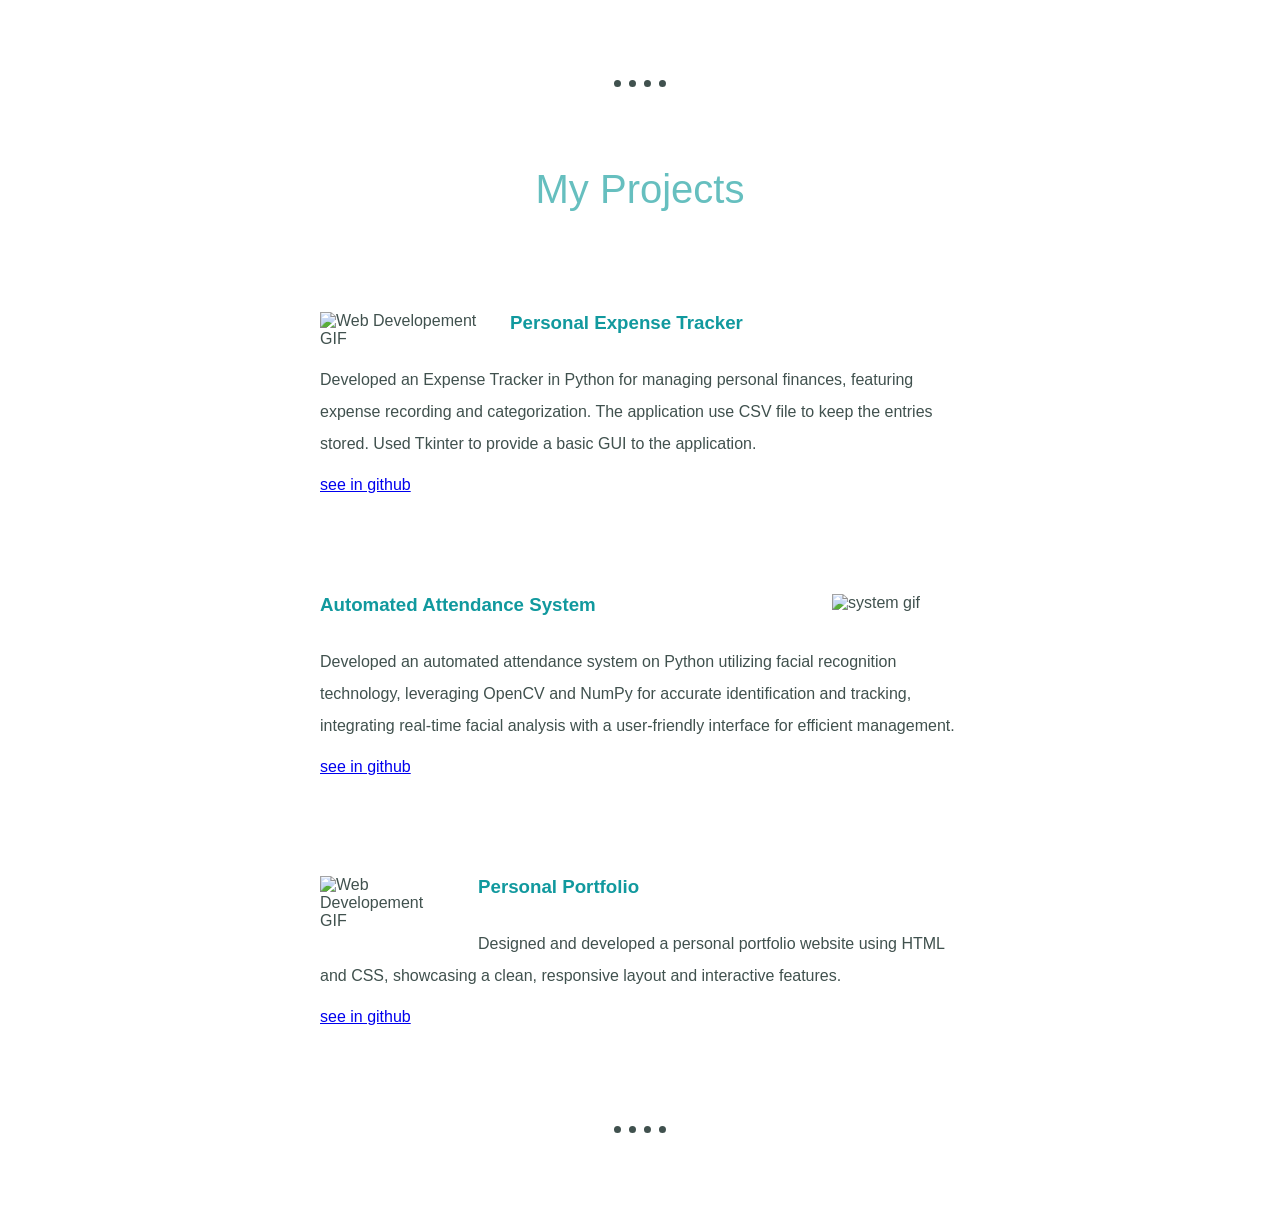
==== projects.html @ 66a77a2b "Add files via upload" ====
<!DOCTYPE html>
<html lang="en">
<head>
    <meta charset="UTF-8">
    <meta name="viewport" content="width=device-width, initial-scale=1.0">
    <title>Projects</title>
    <link rel="stylesheet" href="vstyle.css">
</head>
<body>
    <!-- <h1>hello</h1> -->
     <hr>
    <div class="skills">
        <h2>My Projects</h2>
        <div class="skill-row">
          <img class="web-gif" src="https://media4.giphy.com/media/v1.Y2lkPTc5MGI3NjExaHEzYWNvMzRzNmo3bHVpZzZkcmo0YmtydnNjd2s3bnBpc3g0NzJqcSZlcD12MV9pbnRlcm5hbF9naWZfYnlfaWQmY3Q9cw/OccMlQrNO0YU4zFchY/giphy.webp" alt="Web Developement GIF">
          <h3>Personal Expense Tracker </h3>
          <p>Developed an Expense Tracker in Python for managing personal finances, featuring expense recording and categorization.
            The application use CSV file to keep the entries stored. Used Tkinter to provide a basic GUI to the application. </p>
            <a href="https://github.com/sudhanshu100/projects/tree/main/Expence%20tracker">see in github</a>
        </div>
        <div class="skill-row">
          <img class="edi-img" src="D:\my codes\Web Developement\pngs\face scan.gif" alt="system gif">
          <h3>Automated Attendance System</h3>
          <p>Developed an automated attendance system on Python utilizing facial recognition technology, leveraging OpenCV and NumPy for accurate identification
             and tracking, integrating real-time facial analysis with a user-friendly interface for efficient management. </p>
             <a href="https://github.com/sudhanshu100/projects/tree/main/Expence%20tracker">see in github</a>
        </div>
        <div class="skill-row">
          <img class="python-gif" src="D:\my codes\Web Developement\pngs\portfolio.gif" alt="Web Developement GIF">
          <h3>Personal Portfolio</h3>
          <p>Designed and developed a personal portfolio website using HTML and CSS, showcasing a clean, responsive layout and interactive features. </p>
          <a href="https://github.com/sudhanshu100/projects/tree/main/Portfolio">see in github</a>
        </div>
        
    </div>
    <hr>
</body>
</html>
---- vstyle.css ----
body{
  margin: 0 ;
  text-align: center;
  font-family: 'poppins', sans-serif;
  color: #40514E;
}
nav{
  font-family: 'poppins', sans-serif;
  display: flex;
  justify-content: space-around;
  align-items: center;
  height: 50px;
  color: white;
  background-color: #40514E;
}
nav ul{
  display: flex;
  align-items: center;
}
nav ul li{
  list-style: none;
  margin: 0 23px;
}
.nav-link{
  text-decoration: none;
  color: white;
}
.profile h1{
  margin-top: 0;
  font-size: 5rem;
  font-family: 'poppins', sans-serif;
  font-weight:500;
  font-size: 8rem;
  background: linear-gradient(90deg,#86e5cd,#FFBBBB);
  background-size: 400% 400%;
  color: transparent;
  background-clip: text;
  -webkit-background-clip: text;
  animation: gradient 5s ease infinite;
}
@keyframes gradient {
  0% {
      background-position: 0% 50%;
  }
  50% {
      background-position: 100% 50%;
  }
  100% {
      background-position: 0% 50%;
  }
}
.right a:hover{
  color: #4ed4d4;
}
.first-section{
  display: flex;
  justify-content: space-around;
}
.first-left{
  width: 50%;
  margin: 50px 0;
}
.football{
  height: 50%;
  width: 50%;
  animation: rotate 4s linear infinite;
}
@keyframes rotate {
  from {
      transform: rotate(0deg);
  }
  to {
      transform: rotate(360deg);
  }
}
.first-right{
  width: 50%;
}
.first-right img{
  width: 50%;
  height: 80%;
  margin: 50px 0;
}

h1{
  margin: 50px auto 0 auto;
  font-family: 'Kalam', cursive;
  font-family: 'Sacramento', cursive;
  font-size: 5.624rem;
  color: #596e6a;
  line-height: 2;
}
h2{
  font-family: 'Montserrat', sans-serif;
  font-size: 2.5rem;
  color: #66BFBF;
  font-weight: normal;
  margin-top: 0;
}
h3{
  font-family: 'Montserrat', sans-serif;
  color: #11999E;
  margin-bottom: 30px;
}
p{
  line-height: 2;
}
.middle-container{
 margin: 0px auto;
}
.bottom-container{
  height: 150px;
  background-color: #66BFBF;
  padding-bottom: 20px;
  background-color: #40514E;
}
.profile-picture{
  height: 15%;
  width: 15%;
  border-radius: 100%;
}
.web-gif{
  height: 25%;
  width: 25%;
  float: left;
  margin-right: 30px;
}
.python-gif{
  height: 20%;
  width: 20%;
  float: left;
  margin-right: 30px;
}
.edi-img{
  height: 20%;
  width: 20%;
  float: right;
  margin-left: 30px;
  }
.c-gif{
  height: 22%;
  width: 22%;
  float: right;
  margin-left: 30px;
  }
.skill-row{
  width: 50%;
  margin: 100px auto 100px auto;
  text-align: left;
}
hr{
  border-style: none;
  border-top-style: dotted;
  border-width: 7px;
  width: 4%;
  height: 0;
  border-color: #40514E;
  margin: 80px auto 80px auto;
}
.btn {
  background: #66BFBF;
  background-image: -webkit-linear-gradient(top, #66BFBF, #4ed4d4);
  background-image: -moz-linear-gradient(top, #66BFBF, #4ed4d4);
  background-image: -ms-linear-gradient(top, #66BFBF, #4ed4d4);
  background-image: -o-linear-gradient(top, #66BFBF, #4ed4d4);
  background-image: linear-gradient(to bottom, #66BFBF, #4ed4d4);
  -webkit-border-radius: 28;
  -moz-border-radius: 28;
  border-radius: 28px;
  font-family: Arial;
  color: #ffffff;
  font-size: 20px;
  padding: 10px 20px 10px 20px;
  text-decoration: none;
  display: inline-block;
  margin-top: 50px;
  margin-bottom: 2%;
}

.btn:hover {
  background: #4ed4d4;
  background-image: -webkit-linear-gradient(top, #4ed4d4, #66BFBF);
  background-image: -moz-linear-gradient(top, #4ed4d4, #66BFBF);
  background-image: -ms-linear-gradient(top, #4ed4d4, #66BFBF);
  background-image: -o-linear-gradient(top, #4ed4d4, #66BFBF);
  background-image: linear-gradient(to bottom, #4ed4d4, #66BFBF);
  text-decoration: none;
}
.footer-link{
  margin: 50px 20px 50px 20px;
  display: inline-block;
  text-decoration: none;
  color: white;
}
.bottom-container a:hover{
  color: #4ed4d4;
}
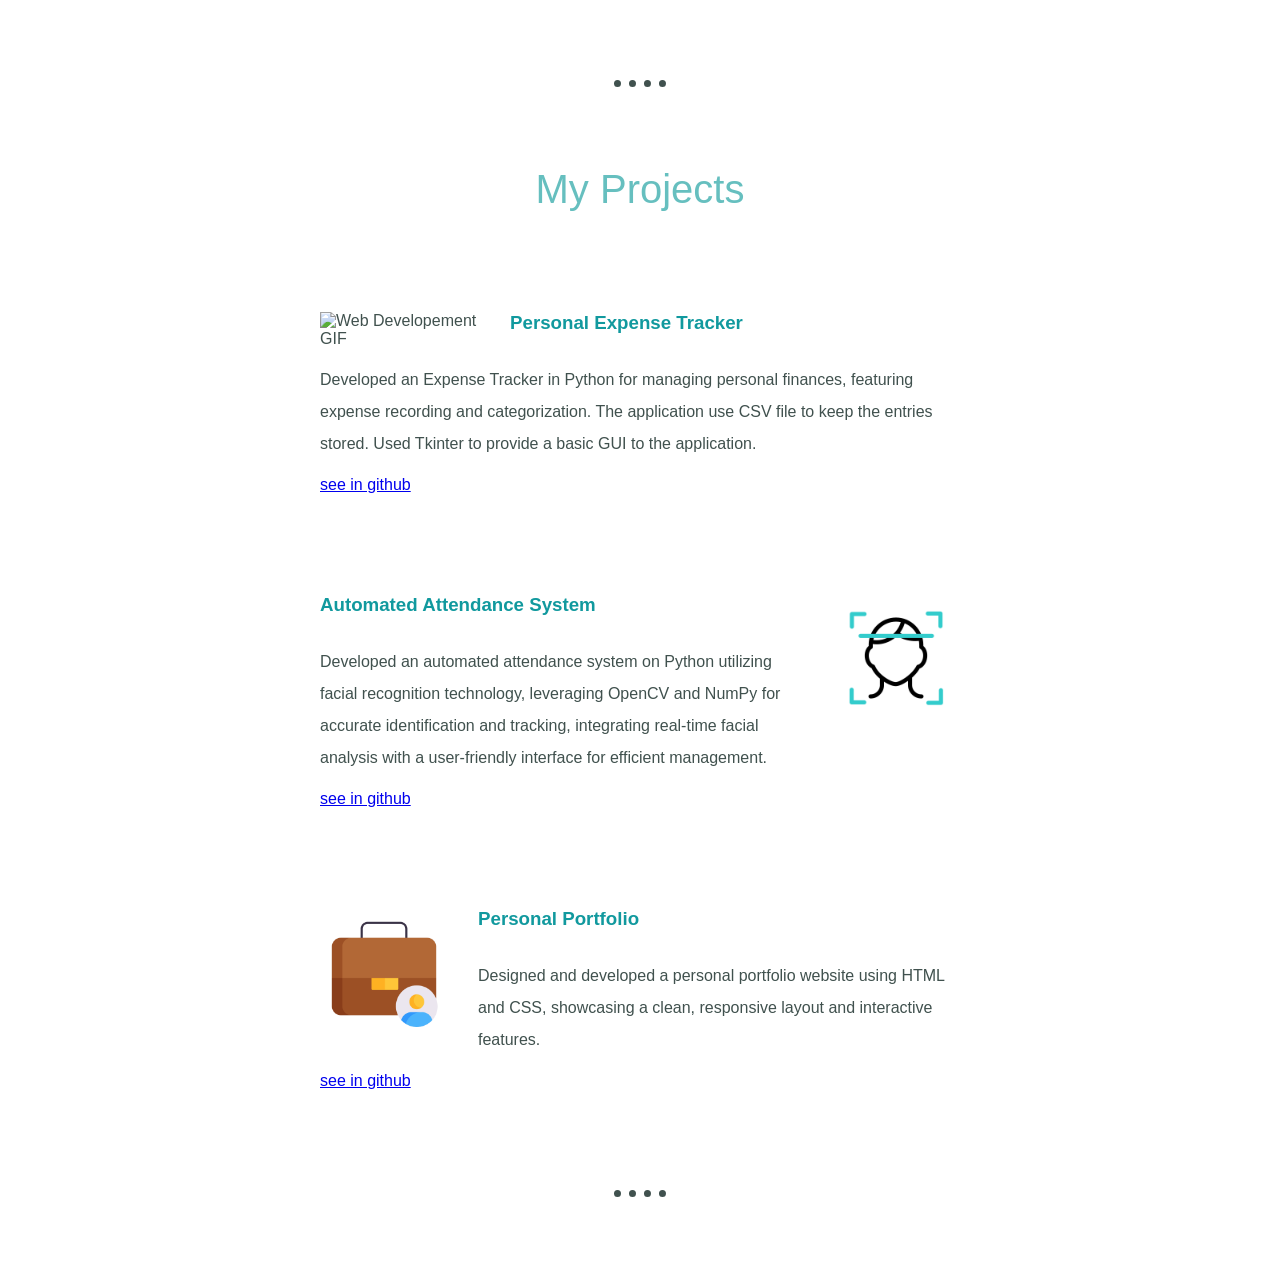
==== commit e93faaf3: "Update projects.html" ====
--- a/projects.html
+++ b/projects.html
@@ -19,14 +19,14 @@
             <a href="https://github.com/sudhanshu100/projects/tree/main/Expence%20tracker">see in github</a>
         </div>
         <div class="skill-row">
-          <img class="edi-img" src="D:\my codes\Web Developement\pngs\face scan.gif" alt="system gif">
+          <img class="edi-img" src="pngs/face scan.gif" alt="system gif">
           <h3>Automated Attendance System</h3>
           <p>Developed an automated attendance system on Python utilizing facial recognition technology, leveraging OpenCV and NumPy for accurate identification
              and tracking, integrating real-time facial analysis with a user-friendly interface for efficient management. </p>
              <a href="https://github.com/sudhanshu100/projects/tree/main/Expence%20tracker">see in github</a>
         </div>
         <div class="skill-row">
-          <img class="python-gif" src="D:\my codes\Web Developement\pngs\portfolio.gif" alt="Web Developement GIF">
+          <img class="python-gif" src="pngs/portfolio.gif" alt="Web Developement GIF">
           <h3>Personal Portfolio</h3>
           <p>Designed and developed a personal portfolio website using HTML and CSS, showcasing a clean, responsive layout and interactive features. </p>
           <a href="https://github.com/sudhanshu100/projects/tree/main/Portfolio">see in github</a>
@@ -35,4 +35,4 @@
     </div>
     <hr>
 </body>
-</html>+</html>
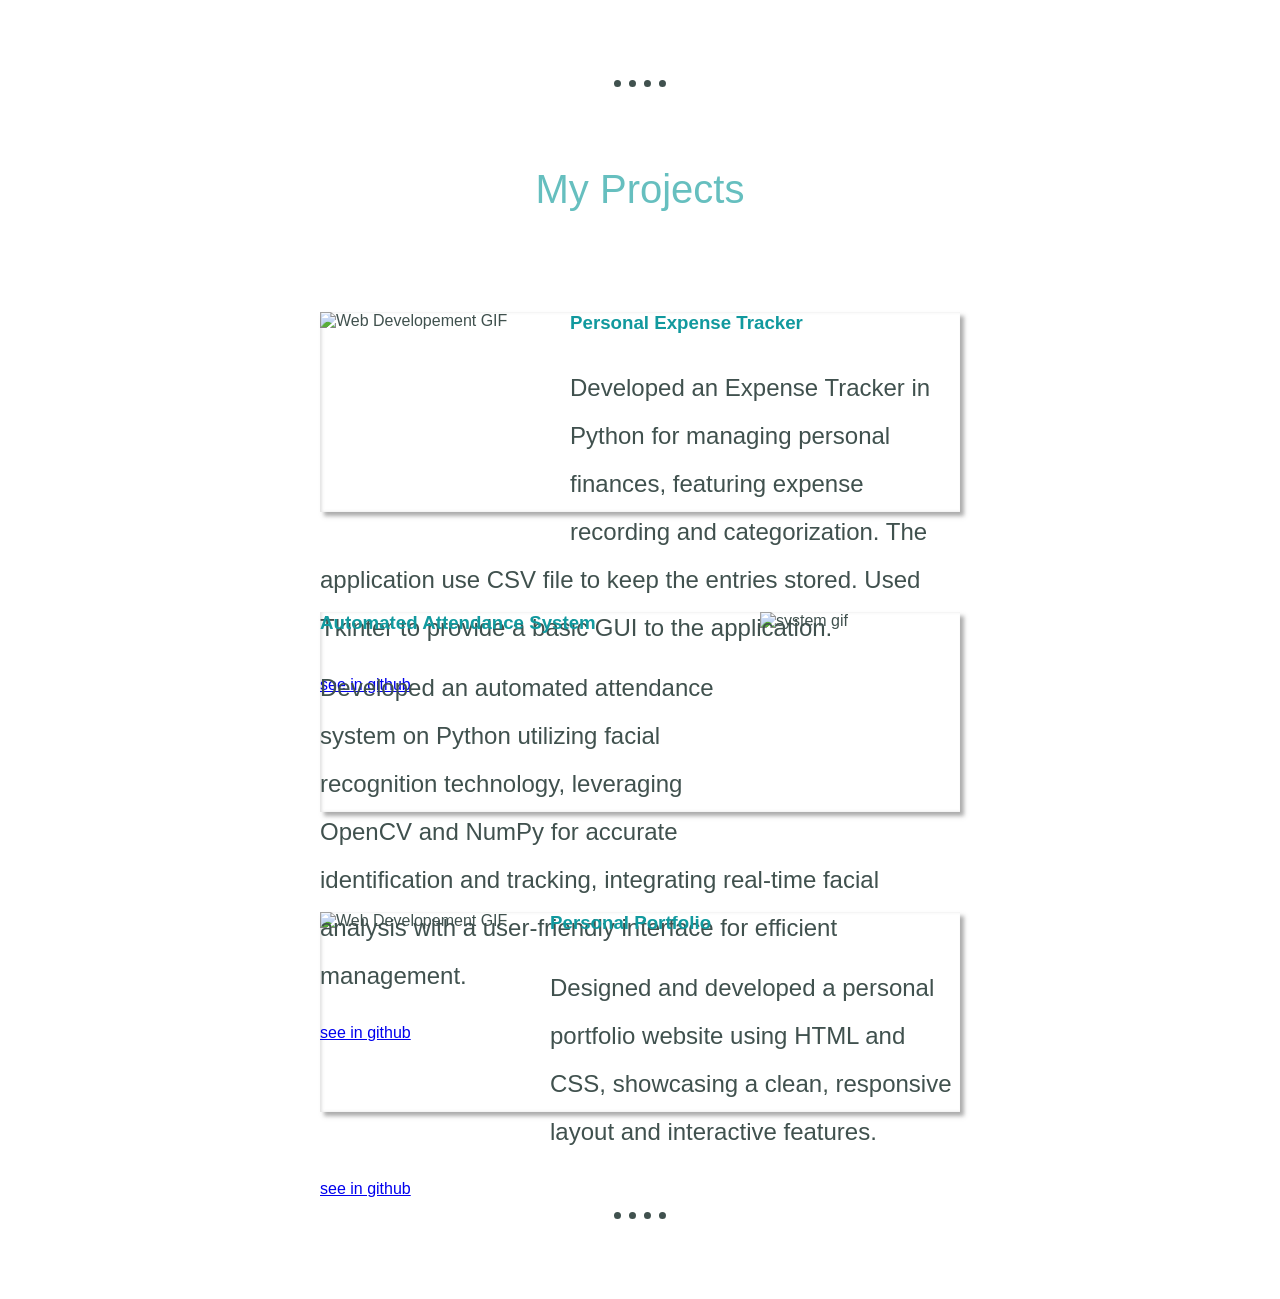
==== commit d3b55a82: "made changes in project section" ====
--- a/projects.html
+++ b/projects.html
@@ -1,38 +1,37 @@
-<!DOCTYPE html>
-<html lang="en">
-<head>
-    <meta charset="UTF-8">
-    <meta name="viewport" content="width=device-width, initial-scale=1.0">
-    <title>Projects</title>
-    <link rel="stylesheet" href="vstyle.css">
-</head>
-<body>
-    <!-- <h1>hello</h1> -->
-     <hr>
-    <div class="skills">
-        <h2>My Projects</h2>
-        <div class="skill-row">
-          <img class="web-gif" src="https://media4.giphy.com/media/v1.Y2lkPTc5MGI3NjExaHEzYWNvMzRzNmo3bHVpZzZkcmo0YmtydnNjd2s3bnBpc3g0NzJqcSZlcD12MV9pbnRlcm5hbF9naWZfYnlfaWQmY3Q9cw/OccMlQrNO0YU4zFchY/giphy.webp" alt="Web Developement GIF">
-          <h3>Personal Expense Tracker </h3>
-          <p>Developed an Expense Tracker in Python for managing personal finances, featuring expense recording and categorization.
-            The application use CSV file to keep the entries stored. Used Tkinter to provide a basic GUI to the application. </p>
-            <a href="https://github.com/sudhanshu100/projects/tree/main/Expence%20tracker">see in github</a>
-        </div>
-        <div class="skill-row">
-          <img class="edi-img" src="pngs/face scan.gif" alt="system gif">
-          <h3>Automated Attendance System</h3>
-          <p>Developed an automated attendance system on Python utilizing facial recognition technology, leveraging OpenCV and NumPy for accurate identification
-             and tracking, integrating real-time facial analysis with a user-friendly interface for efficient management. </p>
-             <a href="https://github.com/sudhanshu100/projects/tree/main/Expence%20tracker">see in github</a>
-        </div>
-        <div class="skill-row">
-          <img class="python-gif" src="pngs/portfolio.gif" alt="Web Developement GIF">
-          <h3>Personal Portfolio</h3>
-          <p>Designed and developed a personal portfolio website using HTML and CSS, showcasing a clean, responsive layout and interactive features. </p>
-          <a href="https://github.com/sudhanshu100/projects/tree/main/Portfolio">see in github</a>
-        </div>
-        
-    </div>
-    <hr>
-</body>
-</html>
+<!DOCTYPE html>
+<html lang="en">
+<head>
+    <meta charset="UTF-8">
+    <meta name="viewport" content="width=device-width, initial-scale=1.0">
+    <title>Projects</title>
+    <link rel="stylesheet" href="vstyle.css">
+</head>
+<body>
+     <hr>
+    <div class="skills">
+        <h2>My Projects</h2>
+        <div class="skill-row">
+          <img class="web-gif" src="https://media4.giphy.com/media/v1.Y2lkPTc5MGI3NjExaHEzYWNvMzRzNmo3bHVpZzZkcmo0YmtydnNjd2s3bnBpc3g0NzJqcSZlcD12MV9pbnRlcm5hbF9naWZfYnlfaWQmY3Q9cw/OccMlQrNO0YU4zFchY/giphy.webp" alt="Web Developement GIF">
+          <h3>Personal Expense Tracker </h3>
+          <p>Developed an Expense Tracker in Python for managing personal finances, featuring expense recording and categorization.
+            The application use CSV file to keep the entries stored. Used Tkinter to provide a basic GUI to the application. </p>
+            <a href="https://github.com/sudhanshu100/projects/tree/main/Expence%20tracker">see in github</a>
+        </div>
+        <div class="skill-row">
+          <img class="edi-img" src="D:\my codes\Web Developement\pngs\face scan.gif" alt="system gif">
+          <h3>Automated Attendance System</h3>
+          <p>Developed an automated attendance system on Python utilizing facial recognition technology, leveraging OpenCV and NumPy for accurate identification
+             and tracking, integrating real-time facial analysis with a user-friendly interface for efficient management. </p>
+             <a href="https://github.com/sudhanshu100/projects/tree/main/Automated%20Attendance%20System">see in github</a>
+        </div>
+        <div class="skill-row">
+          <img class="python-gif" src="D:\my codes\Web Developement\pngs\portfolio.gif" alt="Web Developement GIF">
+          <h3>Personal Portfolio</h3>
+          <p>Designed and developed a personal portfolio website using HTML and CSS, showcasing a clean, responsive layout and interactive features. </p>
+          <a href="https://github.com/sudhanshu100/projects/tree/main/Portfolio">see in github</a>
+        </div>
+        
+    </div>
+    <hr>
+</body>
+</html>
--- a/vstyle.css
+++ b/vstyle.css
@@ -1,198 +1,244 @@
-body{
-  margin: 0 ;
-  text-align: center;
-  font-family: 'poppins', sans-serif;
-  color: #40514E;
-}
-nav{
-  font-family: 'poppins', sans-serif;
-  display: flex;
-  justify-content: space-around;
-  align-items: center;
-  height: 50px;
-  color: white;
-  background-color: #40514E;
-}
-nav ul{
-  display: flex;
-  align-items: center;
-}
-nav ul li{
-  list-style: none;
-  margin: 0 23px;
-}
-.nav-link{
-  text-decoration: none;
-  color: white;
-}
-.profile h1{
-  margin-top: 0;
-  font-size: 5rem;
-  font-family: 'poppins', sans-serif;
-  font-weight:500;
-  font-size: 8rem;
-  background: linear-gradient(90deg,#86e5cd,#FFBBBB);
-  background-size: 400% 400%;
-  color: transparent;
-  background-clip: text;
-  -webkit-background-clip: text;
-  animation: gradient 5s ease infinite;
-}
-@keyframes gradient {
-  0% {
-      background-position: 0% 50%;
-  }
-  50% {
-      background-position: 100% 50%;
-  }
-  100% {
-      background-position: 0% 50%;
-  }
-}
-.right a:hover{
-  color: #4ed4d4;
-}
-.first-section{
-  display: flex;
-  justify-content: space-around;
-}
-.first-left{
-  width: 50%;
-  margin: 50px 0;
-}
-.football{
-  height: 50%;
-  width: 50%;
-  animation: rotate 4s linear infinite;
-}
-@keyframes rotate {
-  from {
-      transform: rotate(0deg);
-  }
-  to {
-      transform: rotate(360deg);
-  }
-}
-.first-right{
-  width: 50%;
-}
-.first-right img{
-  width: 50%;
-  height: 80%;
-  margin: 50px 0;
-}
-
-h1{
-  margin: 50px auto 0 auto;
-  font-family: 'Kalam', cursive;
-  font-family: 'Sacramento', cursive;
-  font-size: 5.624rem;
-  color: #596e6a;
-  line-height: 2;
-}
-h2{
-  font-family: 'Montserrat', sans-serif;
-  font-size: 2.5rem;
-  color: #66BFBF;
-  font-weight: normal;
-  margin-top: 0;
-}
-h3{
-  font-family: 'Montserrat', sans-serif;
-  color: #11999E;
-  margin-bottom: 30px;
-}
-p{
-  line-height: 2;
-}
-.middle-container{
- margin: 0px auto;
-}
-.bottom-container{
-  height: 150px;
-  background-color: #66BFBF;
-  padding-bottom: 20px;
-  background-color: #40514E;
-}
-.profile-picture{
-  height: 15%;
-  width: 15%;
-  border-radius: 100%;
-}
-.web-gif{
-  height: 25%;
-  width: 25%;
-  float: left;
-  margin-right: 30px;
-}
-.python-gif{
-  height: 20%;
-  width: 20%;
-  float: left;
-  margin-right: 30px;
-}
-.edi-img{
-  height: 20%;
-  width: 20%;
-  float: right;
-  margin-left: 30px;
-  }
-.c-gif{
-  height: 22%;
-  width: 22%;
-  float: right;
-  margin-left: 30px;
-  }
-.skill-row{
-  width: 50%;
-  margin: 100px auto 100px auto;
-  text-align: left;
-}
-hr{
-  border-style: none;
-  border-top-style: dotted;
-  border-width: 7px;
-  width: 4%;
-  height: 0;
-  border-color: #40514E;
-  margin: 80px auto 80px auto;
-}
-.btn {
-  background: #66BFBF;
-  background-image: -webkit-linear-gradient(top, #66BFBF, #4ed4d4);
-  background-image: -moz-linear-gradient(top, #66BFBF, #4ed4d4);
-  background-image: -ms-linear-gradient(top, #66BFBF, #4ed4d4);
-  background-image: -o-linear-gradient(top, #66BFBF, #4ed4d4);
-  background-image: linear-gradient(to bottom, #66BFBF, #4ed4d4);
-  -webkit-border-radius: 28;
-  -moz-border-radius: 28;
-  border-radius: 28px;
-  font-family: Arial;
-  color: #ffffff;
-  font-size: 20px;
-  padding: 10px 20px 10px 20px;
-  text-decoration: none;
-  display: inline-block;
-  margin-top: 50px;
-  margin-bottom: 2%;
-}
-
-.btn:hover {
-  background: #4ed4d4;
-  background-image: -webkit-linear-gradient(top, #4ed4d4, #66BFBF);
-  background-image: -moz-linear-gradient(top, #4ed4d4, #66BFBF);
-  background-image: -ms-linear-gradient(top, #4ed4d4, #66BFBF);
-  background-image: -o-linear-gradient(top, #4ed4d4, #66BFBF);
-  background-image: linear-gradient(to bottom, #4ed4d4, #66BFBF);
-  text-decoration: none;
-}
-.footer-link{
-  margin: 50px 20px 50px 20px;
-  display: inline-block;
-  text-decoration: none;
-  color: white;
-}
-.bottom-container a:hover{
-  color: #4ed4d4;
-}
-
+body{
+  margin: 0 ;
+  text-align: center;
+  font-family: 'poppins', sans-serif;
+  color: #40514E;
+}
+nav{
+  font-family: 'poppins', sans-serif;
+  display: flex;
+  justify-content: space-around;
+  align-items: center;
+  height: 50px;
+  color: white;
+  background-color: #40514E;
+}
+nav ul{
+  display: flex;
+  align-items: center;
+}
+nav ul li{
+  list-style: none;
+  margin: 0 23px;
+}
+.nav-link{
+  text-decoration: none;
+  color: white;
+}
+.sidebar{
+  position: fixed;
+  top: 0;
+  right: 0;
+  height: 100vh;
+  width: 250px;
+  z-index: 999;
+  background-color: rgba(255, 255, 255, 0.2);
+  backdrop-filter: blur(10px);
+  box-shadow: -10px 0 10px rgba(0, 0, 0, 0.1);
+  display: flex;
+  flex-direction: column;
+  align-items: flex-start;
+  justify-content: flex-start;
+}
+.sidebar li{
+  width: 100%;
+  margin: 40px;
+  margin-left: 0px;
+}
+.sidebar a{
+  width: 100%;
+  color: #40514E;
+}
+.profile h1{
+  margin-top: 0;
+  font-size: 5rem;
+  font-family: 'poppins', sans-serif;
+  font-weight:500;
+  font-size: 8rem;
+  background: linear-gradient(90deg,#86e5cd,#FFBBBB);
+  background-size: 400% 400%;
+  color: transparent;
+  background-clip: text;
+  -webkit-background-clip: text;
+  animation: gradient 5s ease infinite;
+}
+@keyframes gradient {
+  0% {
+      background-position: 0% 50%;
+  }
+  50% {
+      background-position: 100% 50%;
+  }
+  100% {
+      background-position: 0% 50%;
+  }
+}
+.right a:hover{
+  color: #4ed4d4;
+}
+.first-section{
+  display: flex;
+  justify-content: space-around;
+}
+@media (max-width:1402px){
+  .first-section{
+    flex-direction: column;
+    align-items: center;
+  }
+  .football{
+    height: 100px;
+    width: 100px;
+  }
+  .footer-link{
+    font-size: 150%;
+  }
+  .lable{
+    font-size: 150%;
+  }
+  p{
+    font-size: 150%;
+  }
+}
+.first-left{
+  width: 50%;
+  margin: 50px 0;
+}
+.football{
+  height: 50%;
+  width: 50%;
+  animation: rotate 4s linear infinite;
+}
+@keyframes rotate {
+  from {
+      transform: rotate(0deg);
+  }
+  to {
+      transform: rotate(360deg);
+  }
+}
+.first-right{
+  width: 50%;
+}
+.first-right img{
+  width: 50%;
+  height: 80%;
+  margin: 50px 0;
+}
+
+h1{
+  margin: 50px auto 0 auto;
+  font-family: 'Kalam', cursive;
+  font-family: 'Sacramento', cursive;
+  font-size: 5.624rem;
+  color: #596e6a;
+  line-height: 2;
+}
+h2{
+  font-family: 'Montserrat', sans-serif;
+  font-size: 2.5rem;
+  color: #66BFBF;
+  font-weight: normal;
+  margin-top: 0;
+}
+h3{
+  font-family: 'Montserrat', sans-serif;
+  color: #11999E;
+  margin-bottom: 30px;
+}
+p{
+  line-height: 2;
+}
+.middle-container{
+ margin: 0px auto;
+}
+.bottom-container{
+  height: 150px;
+  background-color: #66BFBF;
+  padding-bottom: 20px;
+  background-color: #40514E;
+}
+.web-gif{
+  height: 200px;
+  width: 220px;
+  float: left;
+  margin-right: 30px;
+}
+.python-gif{
+  height: 200px;
+  width: 200px;
+  float: left;
+  margin-right: 30px;
+}
+.edi-img{
+  height: 200px;
+  width: 200px;
+  float: right;
+  margin-left: 30px;
+  }
+.c-gif{
+  height: 220px;
+  width: 220px;
+  float: right;
+  margin-left: 30px;
+  }
+  .fast-gif{
+    height: 180px;
+    width: 180px;
+    float: right;
+    margin-left: 30px;
+    }
+.skill-row{
+  width: 50%;
+  height: 200px;
+  margin: 100px auto 100px auto;
+  text-align: left;
+  box-shadow: 3.5px 3.5px 4px rgba(91, 91, 91, 0.5), inset  2px 0px 3px rgba(200, 200, 200, 0.5);
+}
+hr{
+  border-style: none;
+  border-top-style: dotted;
+  border-width: 7px;
+  width: 4%;
+  height: 0;
+  border-color: #40514E;
+  margin: 80px auto 80px auto;
+}
+.btn {
+  background: #66BFBF;
+  background-image: -webkit-linear-gradient(top, #66BFBF, #4ed4d4);
+  background-image: -moz-linear-gradient(top, #66BFBF, #4ed4d4);
+  background-image: -ms-linear-gradient(top, #66BFBF, #4ed4d4);
+  background-image: -o-linear-gradient(top, #66BFBF, #4ed4d4);
+  background-image: linear-gradient(to bottom, #66BFBF, #4ed4d4);
+  -webkit-border-radius: 28;
+  -moz-border-radius: 28;
+  border-radius: 28px;
+  font-family: Arial;
+  color: #ffffff;
+  font-size: 20px;
+  padding: 10px 20px 10px 20px;
+  text-decoration: none;
+  display: inline-block;
+  margin-top: 50px;
+  margin-bottom: 2%;
+}
+
+.btn:hover {
+  background: #4ed4d4;
+  background-image: -webkit-linear-gradient(top, #4ed4d4, #66BFBF);
+  background-image: -moz-linear-gradient(top, #4ed4d4, #66BFBF);
+  background-image: -ms-linear-gradient(top, #4ed4d4, #66BFBF);
+  background-image: -o-linear-gradient(top, #4ed4d4, #66BFBF);
+  background-image: linear-gradient(to bottom, #4ed4d4, #66BFBF);
+  text-decoration: none;
+}
+.footer-link{
+  margin: 50px 20px 50px 20px;
+  display: inline-block;
+  text-decoration: none;
+  color: white;
+}
+.bottom-container a:hover{
+  color: #4ed4d4;
+}
+
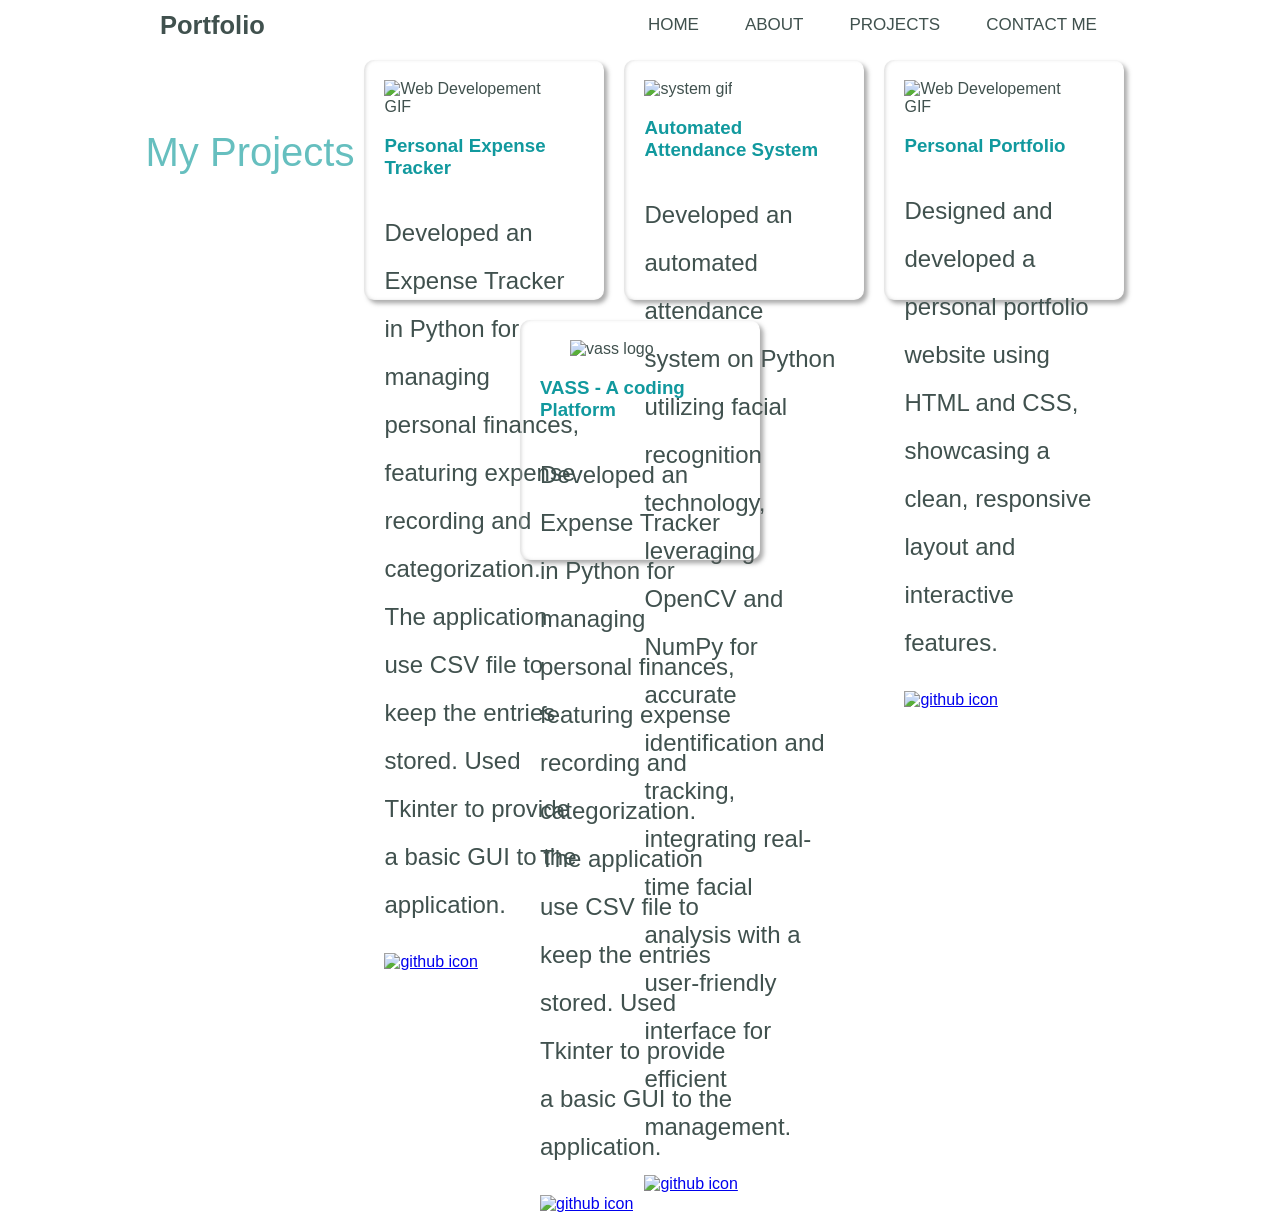
==== commit 0d262833: "Changed UI" ====
--- a/projects.html
+++ b/projects.html
@@ -7,31 +7,54 @@
     <link rel="stylesheet" href="vstyle.css">
 </head>
 <body>
-     <hr>
+   <header>
+    <nav>
+        <label class="lable"><b>Portfolio</b></label>
+        <div class="right">
+            <ul>
+                <li><a class="nav-link" href="#first-section">HOME</a></li>
+                <li><a class="nav-link" href="#contact">ABOUT</a></li>
+                <li><a class="nav-link" href="#contact">PROJECTS</a></li>
+                <li><a class="nav-link" href="#contact">CONTACT ME</a></li>
+            </ul>
+        </div>
+    </nav>
+</header>
+
     <div class="skills">
-        <h2>My Projects</h2>
+        <h2 class="projectsHeading">My Projects</h2>
+
         <div class="skill-row">
           <img class="web-gif" src="https://media4.giphy.com/media/v1.Y2lkPTc5MGI3NjExaHEzYWNvMzRzNmo3bHVpZzZkcmo0YmtydnNjd2s3bnBpc3g0NzJqcSZlcD12MV9pbnRlcm5hbF9naWZfYnlfaWQmY3Q9cw/OccMlQrNO0YU4zFchY/giphy.webp" alt="Web Developement GIF">
           <h3>Personal Expense Tracker </h3>
           <p>Developed an Expense Tracker in Python for managing personal finances, featuring expense recording and categorization.
             The application use CSV file to keep the entries stored. Used Tkinter to provide a basic GUI to the application. </p>
-            <a href="https://github.com/sudhanshu100/projects/tree/main/Expence%20tracker">see in github</a>
+            <a href="https://github.com/sudhanshu100/projects/tree/main/Expence%20tracker"><img class="githubIcon" src="D:\my codes\Web Developement\pngs\github1.png" alt="github icon"></a>
         </div>
+
         <div class="skill-row">
           <img class="edi-img" src="D:\my codes\Web Developement\pngs\face scan.gif" alt="system gif">
           <h3>Automated Attendance System</h3>
           <p>Developed an automated attendance system on Python utilizing facial recognition technology, leveraging OpenCV and NumPy for accurate identification
              and tracking, integrating real-time facial analysis with a user-friendly interface for efficient management. </p>
-             <a href="https://github.com/sudhanshu100/projects/tree/main/Automated%20Attendance%20System">see in github</a>
+             <a href="https://github.com/sudhanshu100/projects/tree/main/Automated%20Attendance%20System"><img class="githubIcon" src="D:\my codes\Web Developement\pngs\github1.png" alt="github icon"></a>
         </div>
+
         <div class="skill-row">
           <img class="python-gif" src="D:\my codes\Web Developement\pngs\portfolio.gif" alt="Web Developement GIF">
           <h3>Personal Portfolio</h3>
           <p>Designed and developed a personal portfolio website using HTML and CSS, showcasing a clean, responsive layout and interactive features. </p>
-          <a href="https://github.com/sudhanshu100/projects/tree/main/Portfolio">see in github</a>
+          <a href="https://github.com/sudhanshu100/projects/tree/main/Portfolio"><img class="githubIcon" src="D:\my codes\Web Developement\pngs\github1.png" alt="github icon"></a>
         </div>
-        
+
+        <div class="skill-row">
+          <img class="vass-logo" src="D:\my codes\Web Developement\pngs\VassLogoP.png" alt="vass logo">
+          <h3>VASS - A coding Platform</h3>
+          <p>Developed an Expense Tracker in Python for managing personal finances, featuring expense recording and categorization.
+            The application use CSV file to keep the entries stored. Used Tkinter to provide a basic GUI to the application. </p>
+             <a href="https://github.com/sudhanshu100/projects/tree/main/Automated%20Attendance%20System"><img class="githubIcon" src="D:\my codes\Web Developement\pngs\github1.png" alt="github icon"></a>
+        </div>
+
     </div>
-    <hr>
 </body>
 </html>
--- a/vstyle.css
+++ b/vstyle.css
@@ -5,13 +5,14 @@
   color: #40514E;
 }
 nav{
-  font-family: 'poppins', sans-serif;
+  /* font-family: 'poppins', sans-serif; */
+  font-size: 17px;
   display: flex;
   justify-content: space-around;
   align-items: center;
   height: 50px;
-  color: white;
-  background-color: #40514E;
+  color: #40514E;
+  background-color: white;
 }
 nav ul{
   display: flex;
@@ -23,7 +24,7 @@
 }
 .nav-link{
   text-decoration: none;
-  color: white;
+  color: #40514E;
 }
 .sidebar{
   position: fixed;
@@ -49,19 +50,17 @@
   width: 100%;
   color: #40514E;
 }
-.profile h1{
+/* .profile h1{
   margin-top: 0;
-  font-size: 5rem;
-  font-family: 'poppins', sans-serif;
+  font-size: 6rem;
   font-weight:500;
-  font-size: 8rem;
   background: linear-gradient(90deg,#86e5cd,#FFBBBB);
   background-size: 400% 400%;
   color: transparent;
   background-clip: text;
   -webkit-background-clip: text;
   animation: gradient 5s ease infinite;
-}
+} */
 @keyframes gradient {
   0% {
       background-position: 0% 50%;
@@ -77,8 +76,13 @@
   color: #4ed4d4;
 }
 .first-section{
-  display: flex;
+  /* display: flex; */
   justify-content: space-around;
+  margin: 60px 200px 50px 200px;
+  /* align-items: center; */
+  border-radius: 10px;
+  background-color: #596e6a;;
+  box-shadow: 3.5px 3.5px 4px rgba(91, 91, 91, 0.5), inset  2px 0px 3px rgba(200, 200, 200, 0.5);
 }
 @media (max-width:1402px){
   .first-section{
@@ -100,8 +104,7 @@
   }
 }
 .first-left{
-  width: 50%;
-  margin: 50px 0;
+  padding: 120px 0px 50px 0px;
 }
 .football{
   height: 50%;
@@ -118,21 +121,48 @@
 }
 .first-right{
   width: 50%;
+
 }
 .first-right img{
   width: 50%;
   height: 80%;
   margin: 50px 0;
+
 }
 
 h1{
-  margin: 50px auto 0 auto;
-  font-family: 'Kalam', cursive;
-  font-family: 'Sacramento', cursive;
-  font-size: 5.624rem;
-  color: #596e6a;
+  margin: 0px;
+  font-family: 'poppins', sans-serif;
+  font-size: 4rem;
+  color: #ffffff;
   line-height: 2;
 }
+
+/* Typewriter effect styling */
+.typewriter-text {
+  display: inline-block;
+  overflow: hidden; /* Ensures the content is not revealed until the animation */
+  border-right: 3px solid #4ed4d4; /* Mint-colored blinking cursor */
+  vertical-align: bottom; /* ✅ Align with "I am" baseline */
+  white-space: nowrap; /* Keeps the content on a single line */
+  color: #4ed4d4; /* Mint color for the text */
+  margin: 0 auto; /* Gives that scrolling effect as the typing happens */
+  animation: typing 3.5s steps(20, end), blink-caret 0.75s step-end infinite;
+   /* line-height: normal;  */
+}
+
+/* Typing effect */
+@keyframes typing {
+  from { max-width: 0 }
+  to { max-width: 20ch } /* Adjust based on text length */
+}
+
+/* Cursor blinking effect */
+@keyframes blink-caret {
+  0%, 100% { border-color: transparent }
+  50% { border-color: #4ed4d4 }
+}
+
 h2{
   font-family: 'Montserrat', sans-serif;
   font-size: 2.5rem;
@@ -140,6 +170,13 @@
   font-weight: normal;
   margin-top: 0;
 }
+.projectsHeading{
+  font-family: 'Montserrat', sans-serif;
+  font-size: 2.5rem;
+  color: #66BFBF;
+  font-weight: normal;
+  margin-top: 80px;
+}
 h3{
   font-family: 'Montserrat', sans-serif;
   color: #11999E;
@@ -158,43 +195,61 @@
   background-color: #40514E;
 }
 .web-gif{
-  height: 200px;
-  width: 220px;
-  float: left;
+  height: 150px;
+  width: 159px;
+  /* float: center; */
   margin-right: 30px;
 }
 .python-gif{
+  height: 150px;
+  width: 150px;
+  /* float: center; */
+  margin-right: 30px;
+}
+.edi-img{
+  height: 150px;
+  width: 150px;
+  /* float: center; */
+  /* margin-left: 30px; */
+  }
+  .vass-logo{
   height: 200px;
   width: 200px;
-  float: left;
-  margin-right: 30px;
-}
-.edi-img{
+  /* float: center; */
+  margin-left: 30px;
+  }
+.c-gif{
+  height: 155px;
+  width: 155px;
+  /* float: left; */
+  margin-left: 30px;
+  }
+.fast-gif{
+  height: 155px;
+  width: 155px;
+    /* float: center; */
+  margin-left: 30px;
+  }
+.githubIcon{
+  height: 30px;
+  width: 30px;
+  }
+.skills{
+      display: flex;
+      justify-content: center;
+      flex-flow: row wrap;
+      padding: 0 100px 0 100px;
+    }
+.skill-row{
+  width: 200px;
   height: 200px;
-  width: 200px;
-  float: right;
-  margin-left: 30px;
-  }
-.c-gif{
-  height: 220px;
-  width: 220px;
-  float: right;
-  margin-left: 30px;
-  }
-  .fast-gif{
-    height: 180px;
-    width: 180px;
-    float: right;
-    margin-left: 30px;
-    }
-.skill-row{
-  width: 50%;
-  height: 200px;
-  margin: 100px auto 100px auto;
+  margin: 10px;
+  padding: 20px;
   text-align: left;
   box-shadow: 3.5px 3.5px 4px rgba(91, 91, 91, 0.5), inset  2px 0px 3px rgba(200, 200, 200, 0.5);
-}
-hr{
+  border-radius: 10px;
+}
+.dotted-line{
   border-style: none;
   border-top-style: dotted;
   border-width: 7px;
@@ -203,42 +258,102 @@
   border-color: #40514E;
   margin: 80px auto 80px auto;
 }
-.btn {
-  background: #66BFBF;
-  background-image: -webkit-linear-gradient(top, #66BFBF, #4ed4d4);
-  background-image: -moz-linear-gradient(top, #66BFBF, #4ed4d4);
-  background-image: -ms-linear-gradient(top, #66BFBF, #4ed4d4);
-  background-image: -o-linear-gradient(top, #66BFBF, #4ed4d4);
-  background-image: linear-gradient(to bottom, #66BFBF, #4ed4d4);
-  -webkit-border-radius: 28;
-  -moz-border-radius: 28;
-  border-radius: 28px;
-  font-family: Arial;
-  color: #ffffff;
-  font-size: 20px;
-  padding: 10px 20px 10px 20px;
-  text-decoration: none;
-  display: inline-block;
-  margin-top: 50px;
-  margin-bottom: 2%;
-}
-
-.btn:hover {
-  background: #4ed4d4;
-  background-image: -webkit-linear-gradient(top, #4ed4d4, #66BFBF);
-  background-image: -moz-linear-gradient(top, #4ed4d4, #66BFBF);
-  background-image: -ms-linear-gradient(top, #4ed4d4, #66BFBF);
-  background-image: -o-linear-gradient(top, #4ed4d4, #66BFBF);
-  background-image: linear-gradient(to bottom, #4ed4d4, #66BFBF);
-  text-decoration: none;
-}
-.footer-link{
-  margin: 50px 20px 50px 20px;
-  display: inline-block;
-  text-decoration: none;
-  color: white;
-}
-.bottom-container a:hover{
-  color: #4ed4d4;
-}
-
+
+/* Footer Section Styling */
+.footerSection {
+    /* background-color: rgba(29, 35, 44, 1); */
+    background-color: #40514E;
+    margin: 100px 0px 0px 0px;
+    padding-top: 20px;
+    width: 100%;
+    max-width: 100 ;
+    box-sizing: border-box;
+}
+/* footer Icons Styling */
+.footerIcons {
+    display: flex;
+    justify-content: center;
+    align-items: center;
+}
+.footerIcons img{
+    width: 30px;
+    height: 30px;
+    padding-bottom: 10px;
+    margin: 5px;
+}
+.footer-link {
+  padding-bottom: 0px;
+}
+
+/* Divider Line Styling */
+.divider {
+    border-top: 1px solid #fff;
+    /* Adjusting margins for positioning */
+    margin: 10px 20px 10px 20px;
+}
+/* Footer Content Container */
+.footerContent {
+    display: flex;
+    justify-content: space-between;
+    align-items: center;
+    padding-top: 7px;
+}
+/* Styling for the Copyright Section */
+.footerContent .copyright {
+    margin: 10px 14px;
+}
+/* Styling for All Links in the Footer */
+.footerContent a {
+    color: #ffff;
+    font-size: 16px;
+    text-decoration: none;
+    font-family: "Fira sans";
+    font-weight: 400;
+}
+/* Container for Privacy Policy and Terms of Service Links */
+.footerContent .links {
+    margin: 10px;
+}
+/* Individual Link Padding */
+.footerContent .links a {
+    padding: 0 9px;
+}
+/* Media Queries for Responsiveness */
+/* 1. Tablet and smaller devices */
+@media (max-width: 822px) {
+
+    .footerContent .links {
+        margin: 5px 0; /* Adjust margin for links */
+    }
+    .footerContent a {
+        font-size: 12px; /* Slightly smaller font size */
+    }
+}
+/* 2. Smartphone devices */
+@media (max-width: 600px) {
+    .footerSection { 
+        padding-top: 15px; /* Adjust padding for smaller screens */
+    }
+    .footerContent {
+        padding: 10px; /* Add padding for better spacing */
+    }
+    .footerContent .copyright {
+        margin: 5px 0; /* Adjust margin for copyright */
+    }
+    .footerContent a {
+        font-size: 10px; /* Further reduce font size */
+    }
+    .footerContent .links a {
+        padding: 0 5px; /* Reduce padding for links */
+    }
+}
+@media (max-width: 471px){
+    .footerContent a {
+        font-size: 9px; /* Further reduce font size */
+    }
+}
+@media (max-width: 375px){
+    .footerContent a {
+        font-size: 7px; /* Further reduce font size */
+    }
+}
